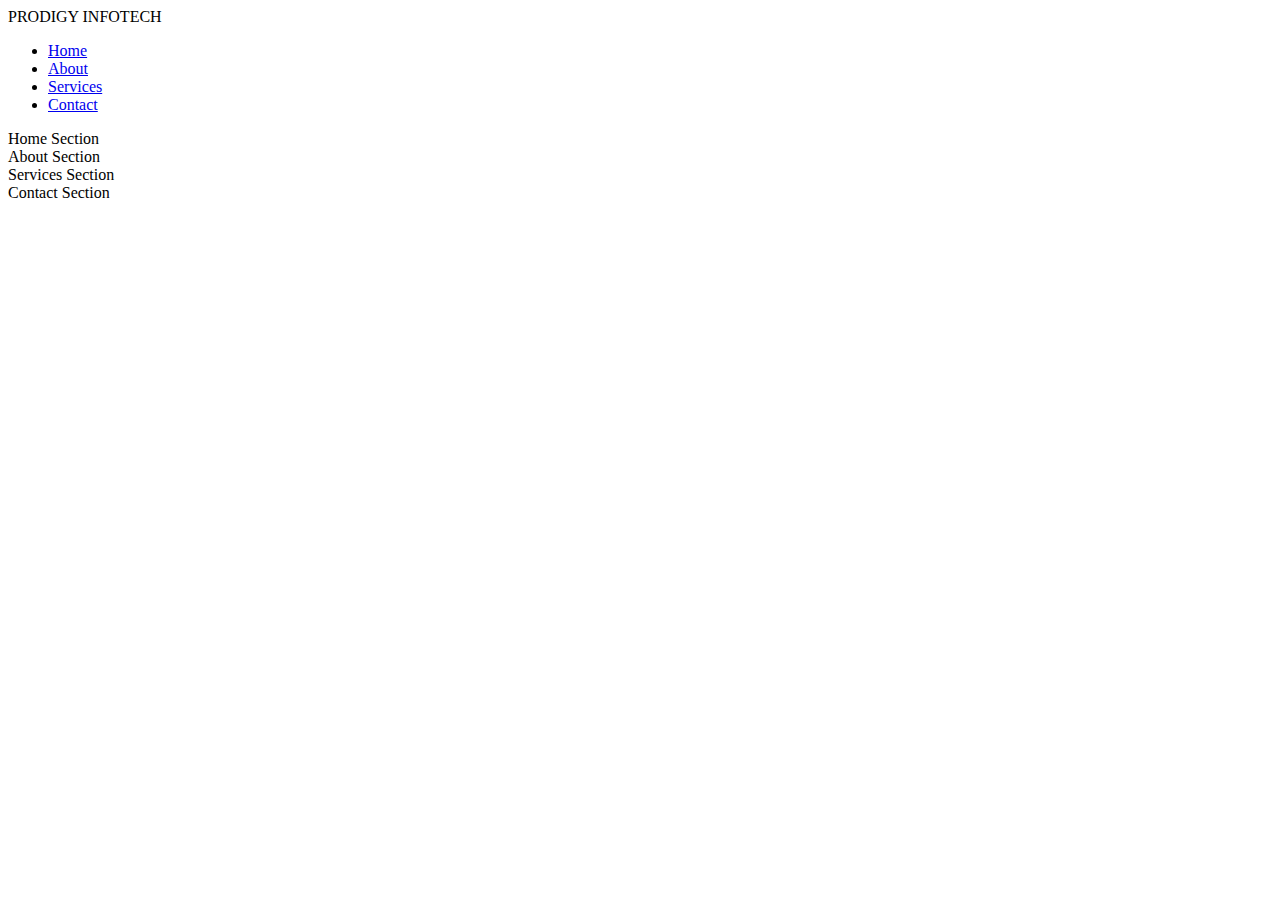
==== index.html @ 1a1c94eb "first commit" ====
<!DOCTYPE html>
<html lang="en">
<head>
    <meta charset="UTF-8">
    <meta name="viewport" content="width=device-width, initial-scale=1.0">
    <title>Interactive Navigation Menu</title>
    <link rel="stylesheet" href="styles.css">
</head>
<body>
    <nav id="navbar" class="navbar">
        <div class="logo">PRODIGY INFOTECH</div>
        <ul class="nav-links">
            <li><a href="#home">Home</a></li>
            <li><a href="#about">About</a></li>
            <li><a href="#services">Services</a></li>
            <li><a href="#contact">Contact</a></li>
        </ul>
    </nav>
    <div class="content">
        <!-- Add content here for scrolling -->
        <section id="home">Home Section</section>
        <section id="about">About Section</section>
        <section id="services">Services Section</section>
        <section id="contact">Contact Section</section>
    </div>
    <script src="script.js"></script>
</body>
</html>
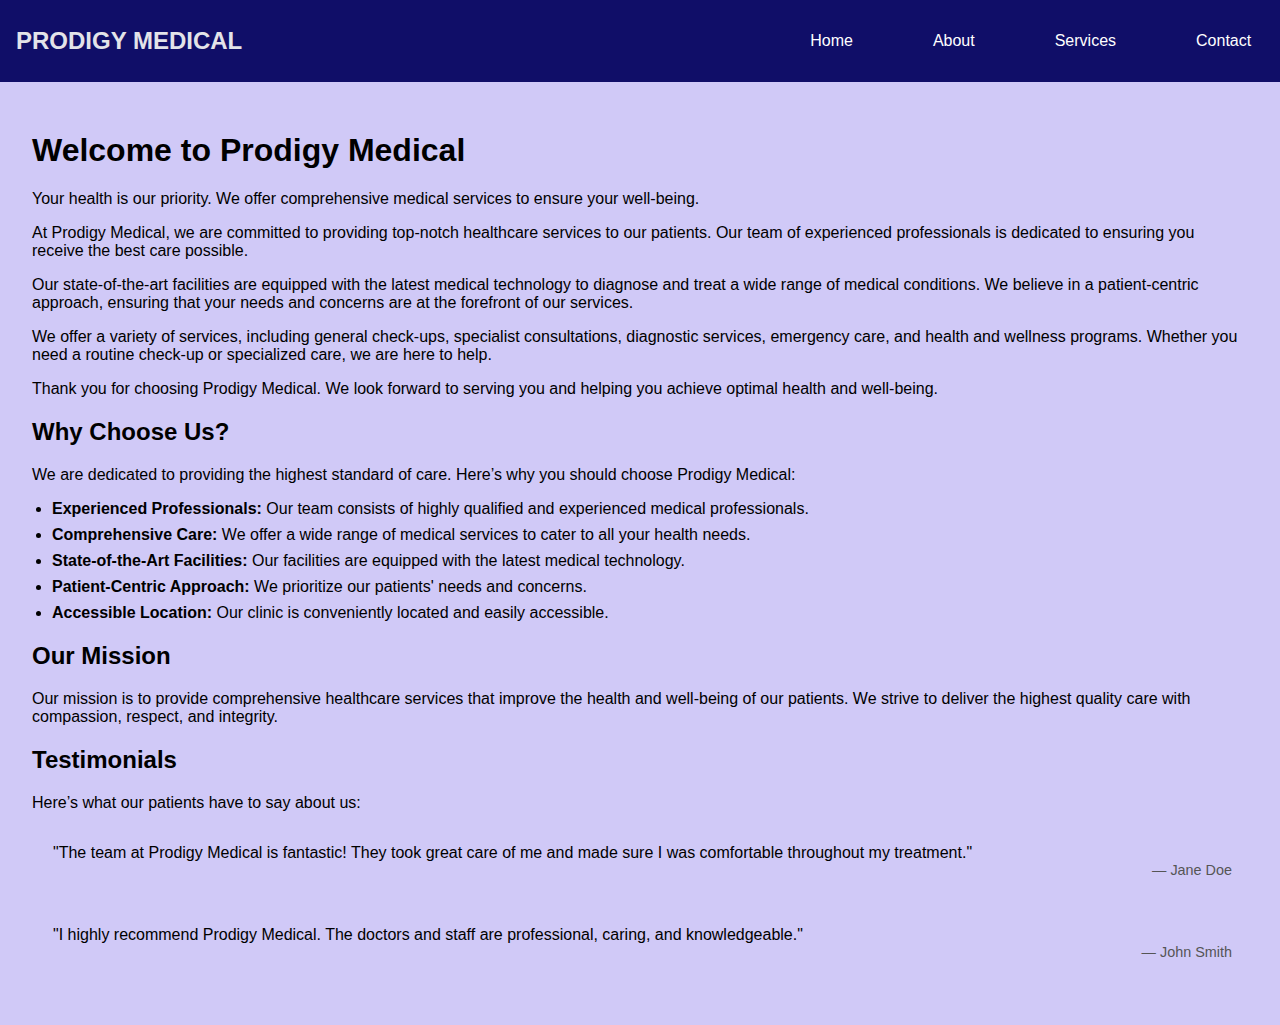
==== commit d74e14c4: "done" ====
--- a/index.html
+++ b/index.html
@@ -3,25 +3,52 @@
 <head>
     <meta charset="UTF-8">
     <meta name="viewport" content="width=device-width, initial-scale=1.0">
-    <title>Interactive Navigation Menu</title>
+    <title>Prodigy Medical - Home</title>
     <link rel="stylesheet" href="styles.css">
 </head>
 <body>
     <nav id="navbar" class="navbar">
-        <div class="logo">PRODIGY INFOTECH</div>
+        <div class="logo">PRODIGY MEDICAL</div>
         <ul class="nav-links">
-            <li><a href="#home">Home</a></li>
-            <li><a href="#about">About</a></li>
-            <li><a href="#services">Services</a></li>
-            <li><a href="#contact">Contact</a></li>
+            <li><a href="index.html">Home</a></li>
+            <li><a href="about.html">About</a></li>
+            <li><a href="services.html">Services</a></li>
+            <li><a href="contact.html">Contact</a></li>
         </ul>
     </nav>
     <div class="content">
-        <!-- Add content here for scrolling -->
-        <section id="home">Home Section</section>
-        <section id="about">About Section</section>
-        <section id="services">Services Section</section>
-        <section id="contact">Contact Section</section>
+        <section id="home">
+            <h1>Welcome to Prodigy Medical</h1>
+            <p>Your health is our priority. We offer comprehensive medical services to ensure your well-being.</p>
+            <p>At Prodigy Medical, we are committed to providing top-notch healthcare services to our patients. Our team of experienced professionals is dedicated to ensuring you receive the best care possible.</p>
+            <p>Our state-of-the-art facilities are equipped with the latest medical technology to diagnose and treat a wide range of medical conditions. We believe in a patient-centric approach, ensuring that your needs and concerns are at the forefront of our services.</p>
+            <p>We offer a variety of services, including general check-ups, specialist consultations, diagnostic services, emergency care, and health and wellness programs. Whether you need a routine check-up or specialized care, we are here to help.</p>
+            <p>Thank you for choosing Prodigy Medical. We look forward to serving you and helping you achieve optimal health and well-being.</p>
+            
+            <h2>Why Choose Us?</h2>
+            <p>We are dedicated to providing the highest standard of care. Here’s why you should choose Prodigy Medical:</p>
+            <ul>
+                <li><strong>Experienced Professionals:</strong> Our team consists of highly qualified and experienced medical professionals.</li>
+                <li><strong>Comprehensive Care:</strong> We offer a wide range of medical services to cater to all your health needs.</li>
+                <li><strong>State-of-the-Art Facilities:</strong> Our facilities are equipped with the latest medical technology.</li>
+                <li><strong>Patient-Centric Approach:</strong> We prioritize our patients' needs and concerns.</li>
+                <li><strong>Accessible Location:</strong> Our clinic is conveniently located and easily accessible.</li>
+            </ul>
+            
+            <h2>Our Mission</h2>
+            <p>Our mission is to provide comprehensive healthcare services that improve the health and well-being of our patients. We strive to deliver the highest quality care with compassion, respect, and integrity.</p>
+            
+            <h2>Testimonials</h2>
+            <p>Here’s what our patients have to say about us:</p>
+            <blockquote>
+                "The team at Prodigy Medical is fantastic! They took great care of me and made sure I was comfortable throughout my treatment."
+                <footer>— Jane Doe</footer>
+            </blockquote>
+            <blockquote>
+                "I highly recommend Prodigy Medical. The doctors and staff are professional, caring, and knowledgeable."
+                <footer>— John Smith</footer>
+            </blockquote>
+        </section>
     </div>
     <script src="script.js"></script>
 </body>
--- a/styles.css
+++ b/styles.css
@@ -0,0 +1,128 @@
+body {
+    margin: 0;
+    font-family: Arial, sans-serif;
+    background-color: #d0c9f7; 
+}
+
+.navbar {
+    position: fixed;
+    top: 0;
+    width: 99%;
+    background-color: #100e68;
+    color: #e3e3e9;
+    display: flex;
+    justify-content: space-between;
+    align-items: center;
+    padding: 1rem;
+    z-index: 1000;
+    transition: background-color 0.3s;
+}
+
+.navbar.scrolled {
+    background-color: #5d0e68;
+}
+
+.logo {
+    font-size: 1.5rem;
+    font-weight: bold;
+}
+
+.nav-links {
+    list-style: none;
+    display: flex;
+    gap: 1rem;
+}
+
+.nav-links a {
+    color: #fff;
+    text-decoration: none;
+    padding: 2.0rem;
+    transition: color 0.3s, background-color 0.3s;
+}
+
+.nav-links a:hover {
+    background-color: #9645aa;
+    color: #d0c9f7;
+}
+
+.content {
+    padding-top: 100px; /* Space for fixed navbar */
+}
+
+section {
+    padding: 2rem;
+    background: #d0c9f7;
+    border-bottom: 1px solid #d0c9f7;
+}
+
+section h1 {
+    margin-top: 0;
+}
+
+section p {
+    margin-bottom: 1rem;
+}
+
+section ul {
+    padding-left: 20px;
+}
+
+section ul li {
+    margin-bottom: 0.5rem;
+}
+
+blockquote {
+    margin: 1rem 0;
+    padding: 1rem;
+    background: #d0c9f7;
+    border-left: 5px solid #d0c9f7;
+}
+
+blockquote footer {
+    text-align: right;
+    font-size: 0.9rem;
+    color: #555;
+}
+
+form {
+    display: flex;
+    flex-direction: column;
+}
+
+form label {
+    margin-top: 1rem;
+}
+
+form input, form textarea {
+    padding: 0.5rem;
+    margin-top: 0.5rem;
+    font-size: 1rem;
+}
+
+form input[type="submit"] {
+    margin-top: 1rem;
+    padding: 0.7rem;
+    background-color: #5d0e68;
+    color: #d0c9f7;
+    border: none;
+    cursor: pointer;
+}
+
+form input[type="submit"]:hover {
+    background-color: #e48af0;
+}
+
+#submission-confirmation {
+    text-align: center;
+    background-color: #d0c9f7; 
+    padding: 2rem;
+}
+
+.tick-container {
+    margin-top: 2rem;
+}
+
+.tick-icon {
+    width: 100px;
+    height: 100px;
+}
